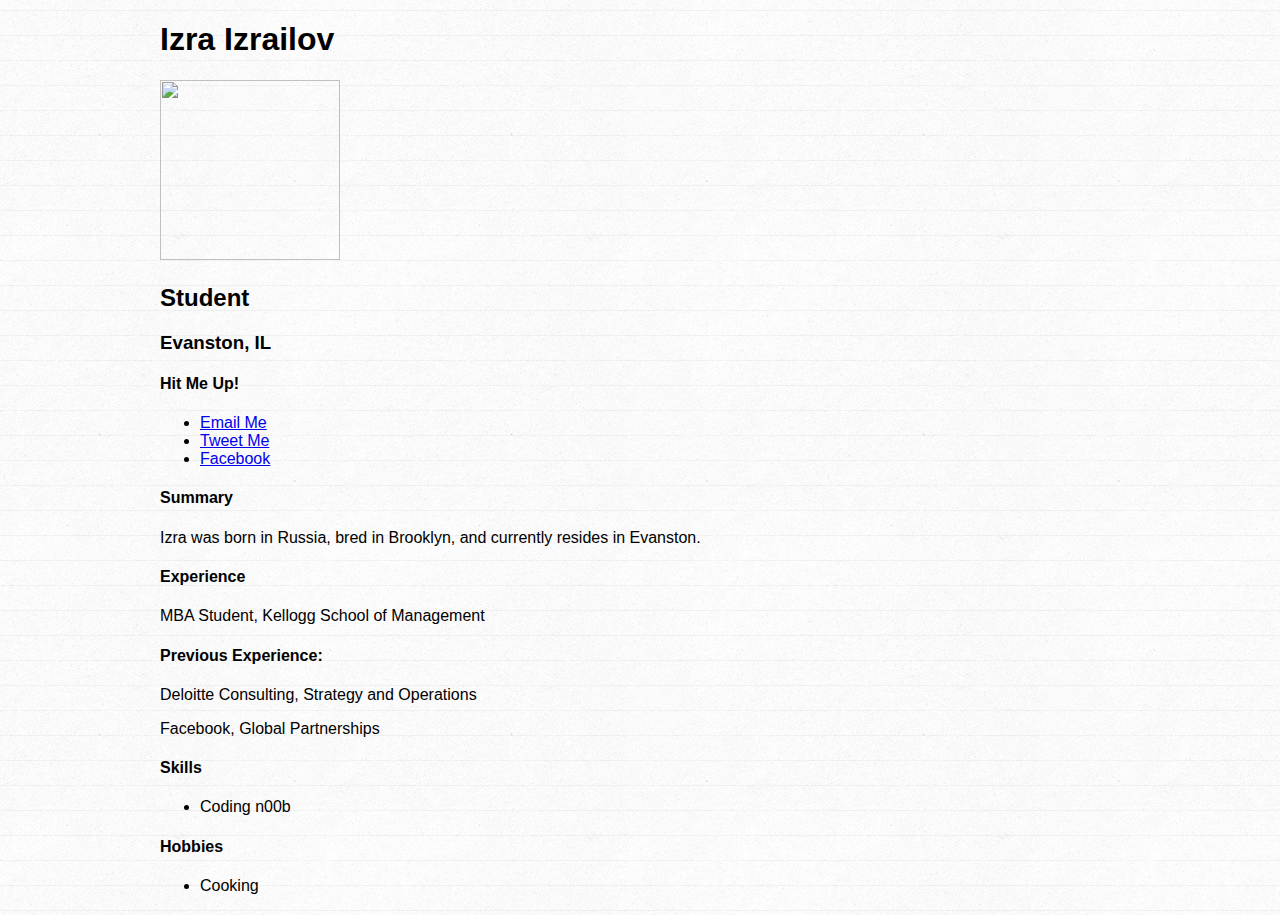
==== index.html @ 8f4aa76e "awesome" ====
<!DOCTYPE html>
<html>
<head>
  <title>Izra Izrailov, Student</title>
  <meta charset="UTF-8">
  <link rel="stylesheet" type="text/css" href="style.css">
  <script src="http://ajax.googleapis.com/ajax/libs/jquery/2.1.4/jquery.min.js"></script>
</head>
<body>
  <div id="wrapper">
    <h1>Izra Izrailov</h1>
    <p>
      <img src="izra.jpg" height="180" width="180">
    </p>
    <h2>Student</h2>
    <h3>Evanston, IL</h3>
    <div>
      <h4>Hit Me Up!</h4>
      <ul>
        <li><a href="mailto:iizrailov2017@kellogg.northwestern.edu">Email Me</a></li>
        <li><a href="http://twitter.com/iizrailov">Tweet Me</a></li>
        <li><a href="http://facebook.com/iizrailov">Facebook</a></li>
      </ul>
    </div>
    <div>
      <h4>Summary</h4>
      <p>
        Izra was born in Russia, bred in Brooklyn, and currently resides in Evanston.
      </p>
    </div>
    <div>
      <h4>Experience</h4>
      <div>
        <p>MBA Student, Kellogg School of Management</h5>
            </div>
      <div>
        <h4>Previous Experience:</h4>
        <p>Deloitte Consulting, Strategy and Operations </p>
           <p> Facebook, Global Partnerships  </p>
      </div>
    </div>
    <div>
      <h4>Skills</h4>
      <ul>
        <li>Coding n00b</li>
      </ul>
    </div>
    <div>
      <h4>Hobbies</h4>
      <ul>
        <li>Cooking</li>
      </ul>
    </div>
  </div>
</body>
</html>
---- style.css ----
body {
  font-family: 'helvetica neue', arial, sans-serif;
  font-weight: 300;
  background-image: url(linedpaper.png);
  background-repeat: repeat;
}
#wrapper {
  width: 960px;
  margin: 20px auto 20px auto;
}
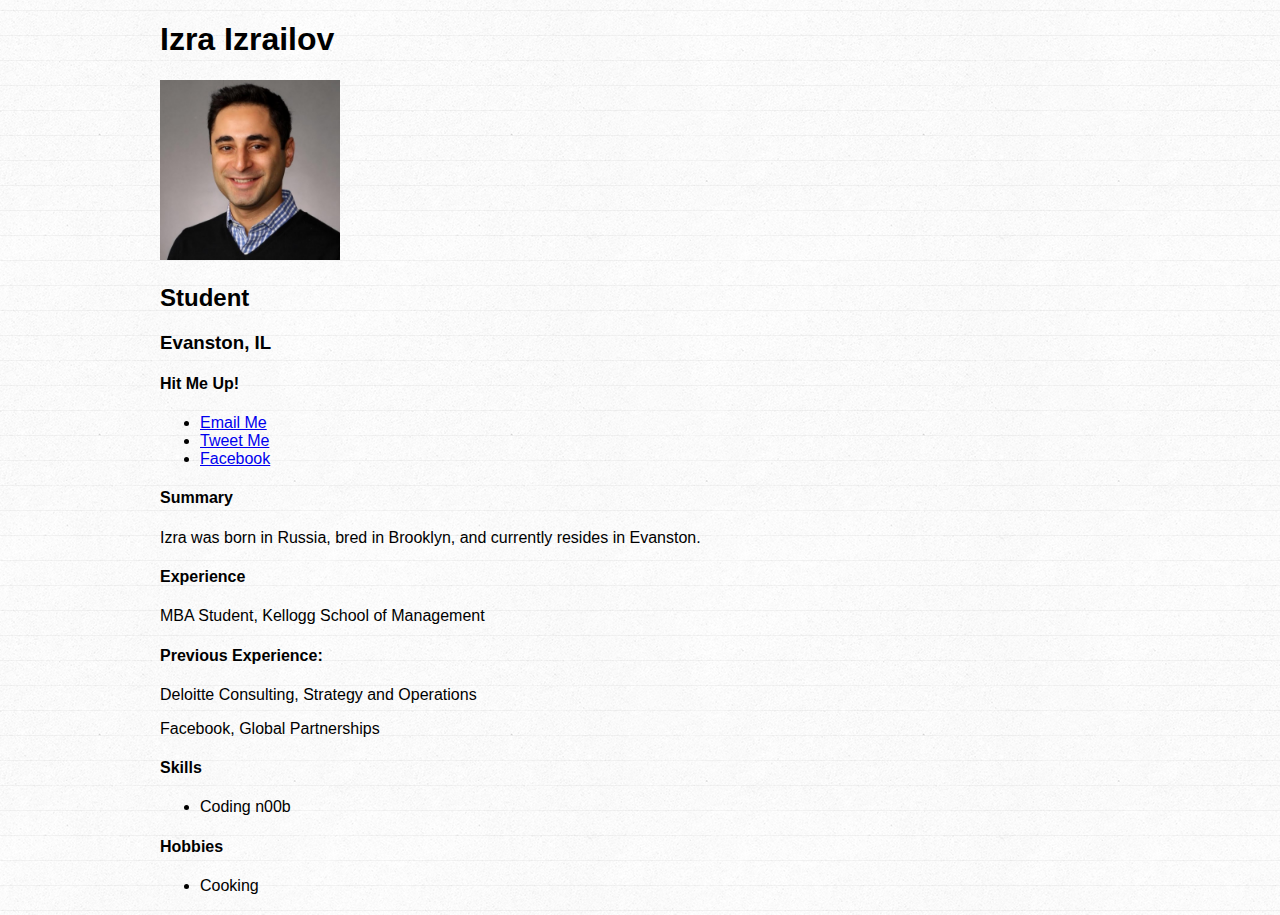
==== commit 28b955e0: "Image fix" ====
--- a/index.html
+++ b/index.html
@@ -10,7 +10,7 @@
   <div id="wrapper">
     <h1>Izra Izrailov</h1>
     <p>
-      <img src="izra.jpg" height="180" width="180">
+      <img src="Izra.jpg" height="180" width="180">
     </p>
     <h2>Student</h2>
     <h3>Evanston, IL</h3>
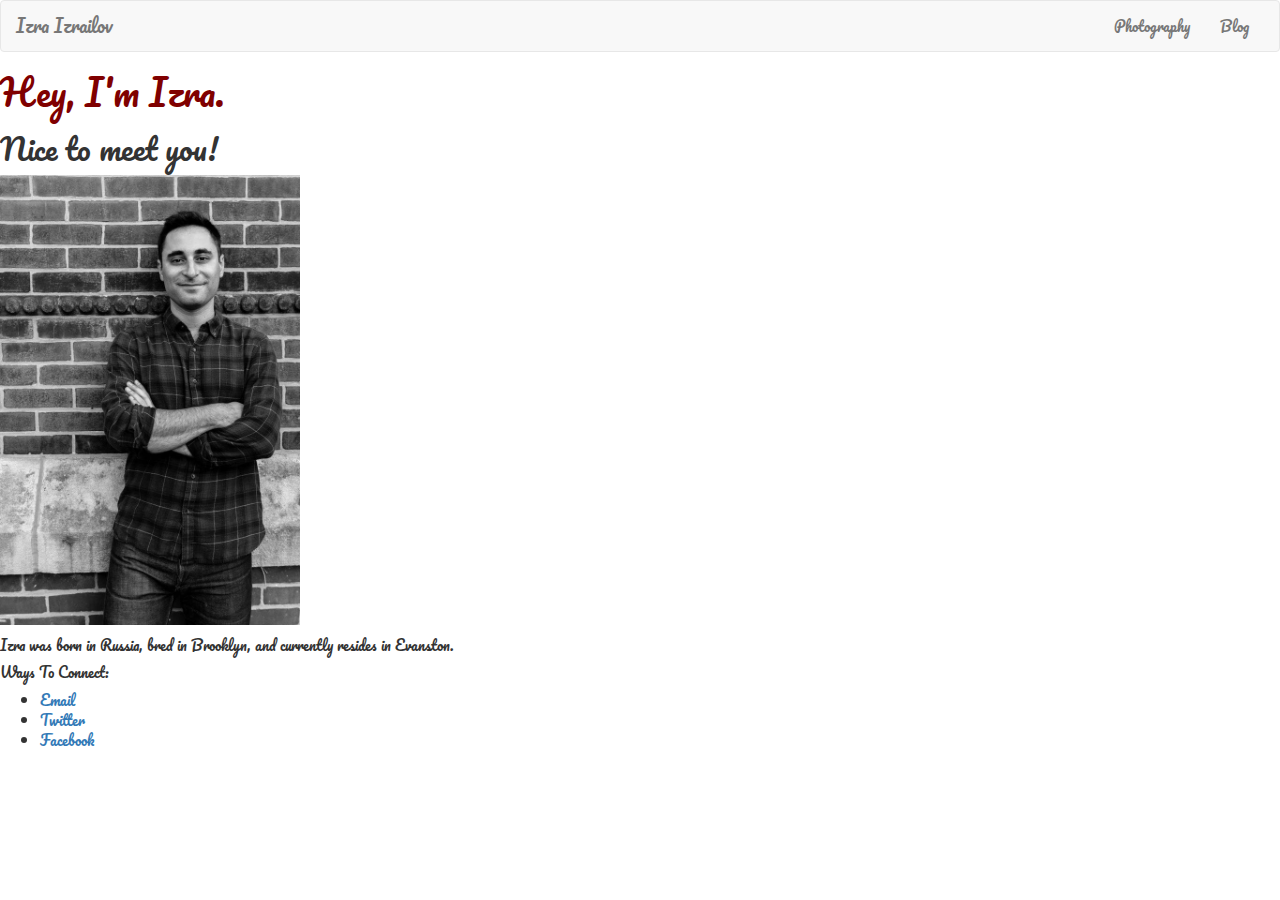
==== commit 6c80bd74: "Second update for HW #1" ====
--- a/index.html
+++ b/index.html
@@ -1,56 +1,63 @@
 <!DOCTYPE html>
 <html>
+
 <head>
-  <title>Izra Izrailov, Student</title>
+  <title>Izra's Home Page</title>
   <meta charset="UTF-8">
-  <link rel="stylesheet" type="text/css" href="style.css">
-  <script src="http://ajax.googleapis.com/ajax/libs/jquery/2.1.4/jquery.min.js"></script>
+  <link rel="stylesheet" href="https://maxcdn.bootstrapcdn.com/bootstrap/3.3.5/css/bootstrap.min.css">
+  <script src="https://ajax.googleapis.com/ajax/libs/jquery/1.11.3/jquery.min.js"></script>
+  <script src="https://maxcdn.bootstrapcdn.com/bootstrap/3.3.5/js/bootstrap.min.js"></script>
+  <link rel="stylesheet" href="style.css">
+  <link href="https://fonts.googleapis.com/css?family=Pacifico|Raleway" rel="stylesheet">
 </head>
+
+<nav class="navbar navbar-default">
+  <div class="container-fluid">
+    <!-- Brand and toggle get grouped for better mobile display -->
+    <div class="navbar-header">
+      <button type="button" class="navbar-toggle collapsed" data-toggle="collapse" data-target="#bs-example-navbar-collapse-1" aria-expanded="false">
+        <span class="sr-only">Toggle navigation</span>
+        <span class="icon-bar"></span>
+        <span class="icon-bar"></span>
+        <span class="icon-bar"></span>
+      </button>
+      <a class="navbar-brand" href="index.html">Izra Izrailov</a>
+    </div>
+
+    <!-- Collect the nav links, forms, and other content for toggling -->
+    <div class="collapse navbar-collapse" id="bs-example-navbar-collapse-1">
+      <ul class="nav navbar-nav">
+        </ul>
+
+
+      <ul class="nav navbar-nav navbar-right">
+        <li><a href="blog.html">Blog</a></li>
+      </ul>
+
+
+      <ul class="nav navbar-nav navbar-right">
+        <li><a href="photography.html">Photography</a></li>
+      </ul>
+    </div><!-- /.navbar-collapse -->
+  </div><!-- /.container-fluid -->
+</nav>
+
 <body>
-  <div id="wrapper">
-    <h1>Izra Izrailov</h1>
+  <h1>Hey, I'm Izra.</h1>
+  <h2>Nice to meet you!</h2>
+  <p>
+    <img src="Izra - Profile Pic.jpg" height="450" width="300">
+  </p>
+  <div>
     <p>
-      <img src="Izra.jpg" height="180" width="180">
+        Izra was born in Russia, bred in Brooklyn, and currently resides in Evanston.
     </p>
-    <h2>Student</h2>
-    <h3>Evanston, IL</h3>
-    <div>
-      <h4>Hit Me Up!</h4>
-      <ul>
-        <li><a href="mailto:iizrailov2017@kellogg.northwestern.edu">Email Me</a></li>
-        <li><a href="http://twitter.com/iizrailov">Tweet Me</a></li>
-        <li><a href="http://facebook.com/iizrailov">Facebook</a></li>
-      </ul>
-    </div>
-    <div>
-      <h4>Summary</h4>
-      <p>
-        Izra was born in Russia, bred in Brooklyn, and currently resides in Evanston.
-      </p>
-    </div>
-    <div>
-      <h4>Experience</h4>
-      <div>
-        <p>MBA Student, Kellogg School of Management</h5>
-            </div>
-      <div>
-        <h4>Previous Experience:</h4>
-        <p>Deloitte Consulting, Strategy and Operations </p>
-           <p> Facebook, Global Partnerships  </p>
-      </div>
-    </div>
-    <div>
-      <h4>Skills</h4>
-      <ul>
-        <li>Coding n00b</li>
-      </ul>
-    </div>
-    <div>
-      <h4>Hobbies</h4>
-      <ul>
-        <li>Cooking</li>
-      </ul>
-    </div>
   </div>
+
+  <h5>Ways To Connect:</h5>
+    <ul>
+      <li><a href="mailto:iizrailov2017@kellogg.northwestern.edu">Email</a></li>
+      <li><a href="http://twitter.com/iizrailov">Twitter</a></li>
+      <li><a href="http://facebook.com/iizrailov">Facebook</a></li>
+    </ul>
 </body>
-</html>
--- a/style.css
+++ b/style.css
@@ -1,10 +1,6 @@
-body {
-  font-family: 'helvetica neue', arial, sans-serif;
-  font-weight: 300;
-  background-image: url(linedpaper.png);
-  background-repeat: repeat;
+body{
+  font-family: 'Pacifico', cursive;
 }
-#wrapper {
-  width: 960px;
-  margin: 20px auto 20px auto;
+h1{
+  color: maroon;
 }
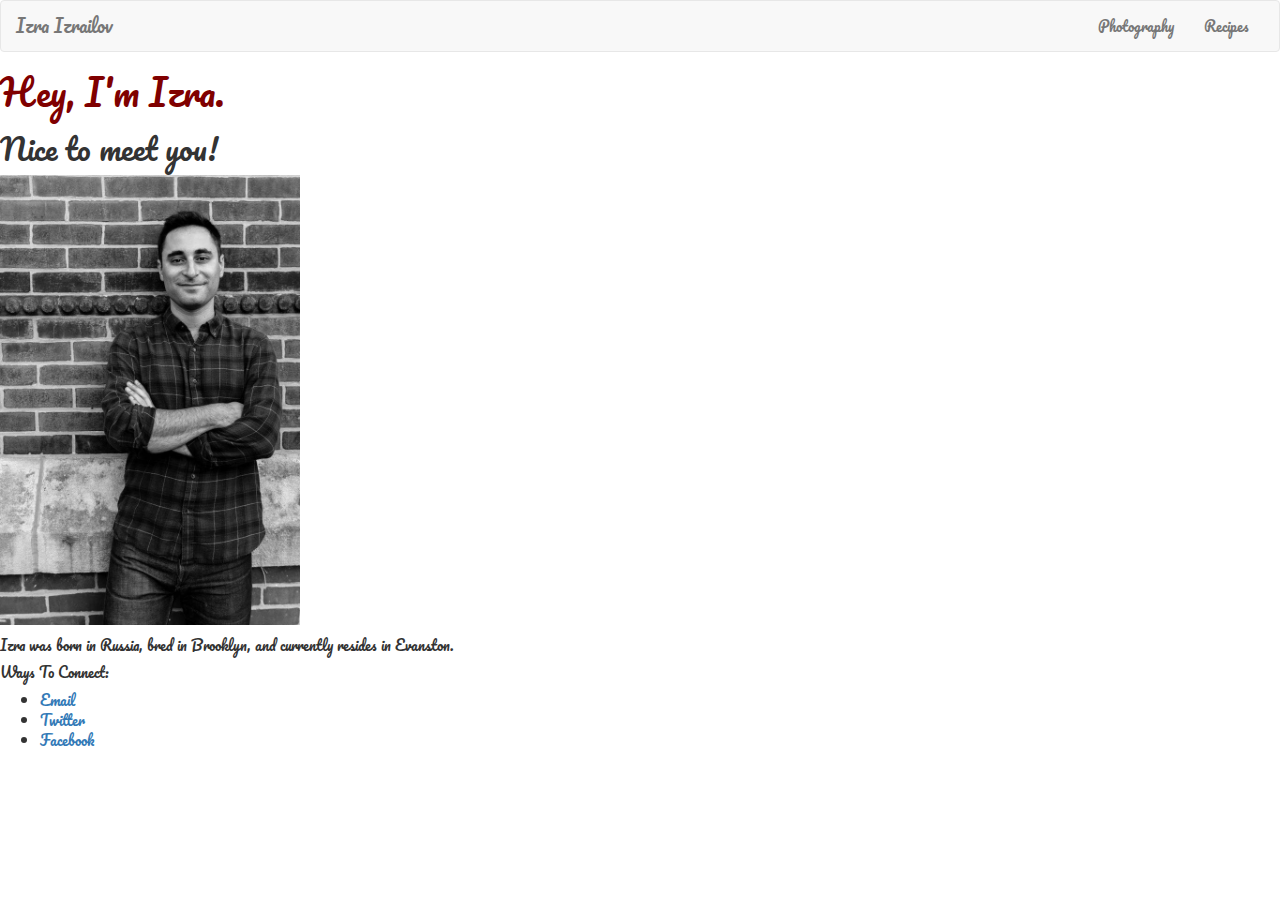
==== commit 36cf8189: "Third Update for HW #2" ====
--- a/index.html
+++ b/index.html
@@ -31,7 +31,7 @@
 
 
       <ul class="nav navbar-nav navbar-right">
-        <li><a href="blog.html">Blog</a></li>
+        <li><a href="recipes.html">Recipes</a></li>
       </ul>
 
 
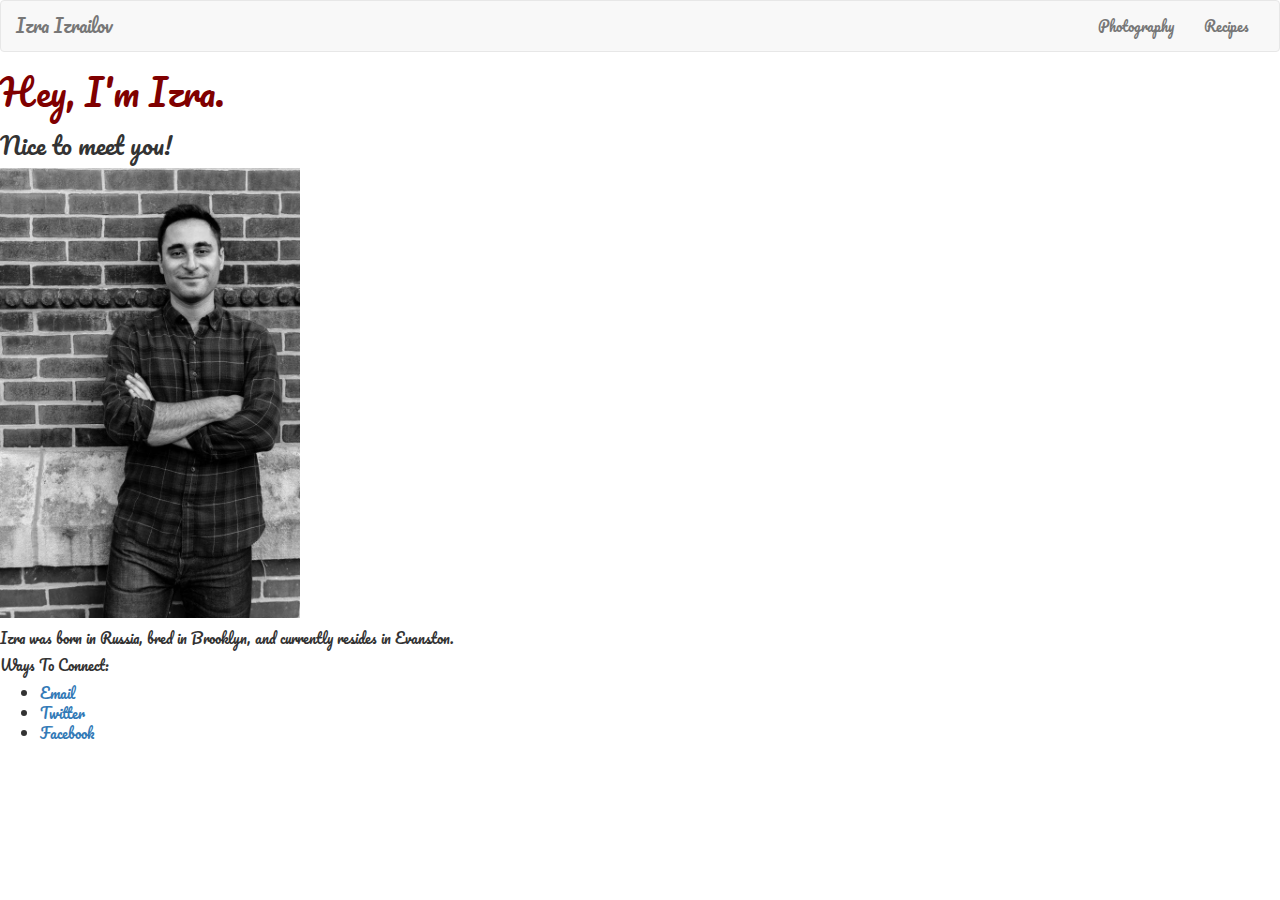
==== commit 33b8afef: "Fifth Update for HW1" ====
--- a/index.html
+++ b/index.html
@@ -44,7 +44,7 @@
 
 <body>
   <h1>Hey, I'm Izra.</h1>
-  <h2>Nice to meet you!</h2>
+  <h3>Nice to meet you!</h3>
   <p>
     <img src="Izra - Profile Pic.jpg" height="450" width="300">
   </p>
--- a/style.css
+++ b/style.css
@@ -4,3 +4,9 @@
 h1{
   color: maroon;
 }
+.jumbotron {
+  background-color: #fcf8e3;
+}
+h2 {
+  color:#8a6d3b;
+}
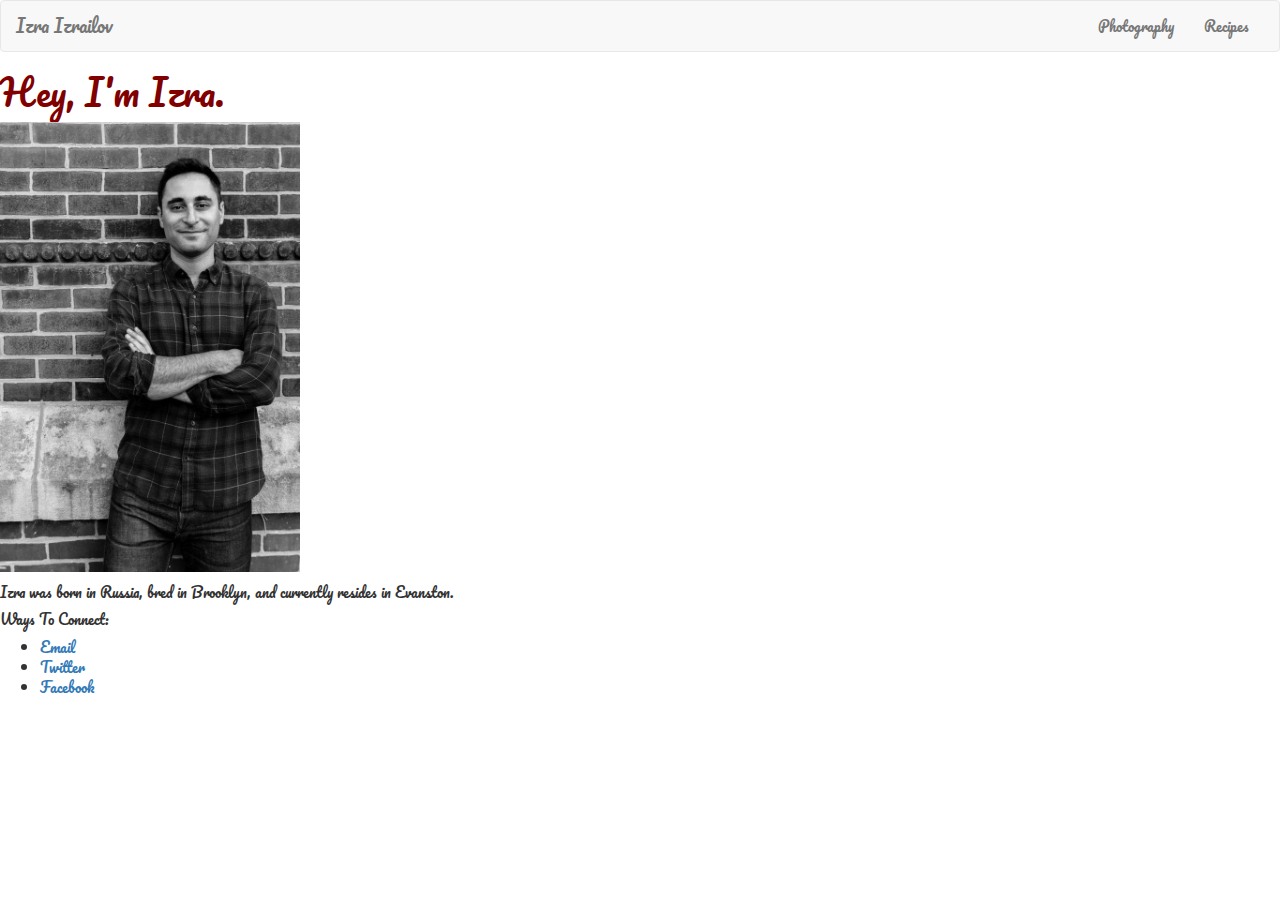
==== commit 272e2da0: "Sixth Update for HW1" ====
--- a/index.html
+++ b/index.html
@@ -44,7 +44,6 @@
 
 <body>
   <h1>Hey, I'm Izra.</h1>
-  <h3>Nice to meet you!</h3>
   <p>
     <img src="Izra - Profile Pic.jpg" height="450" width="300">
   </p>
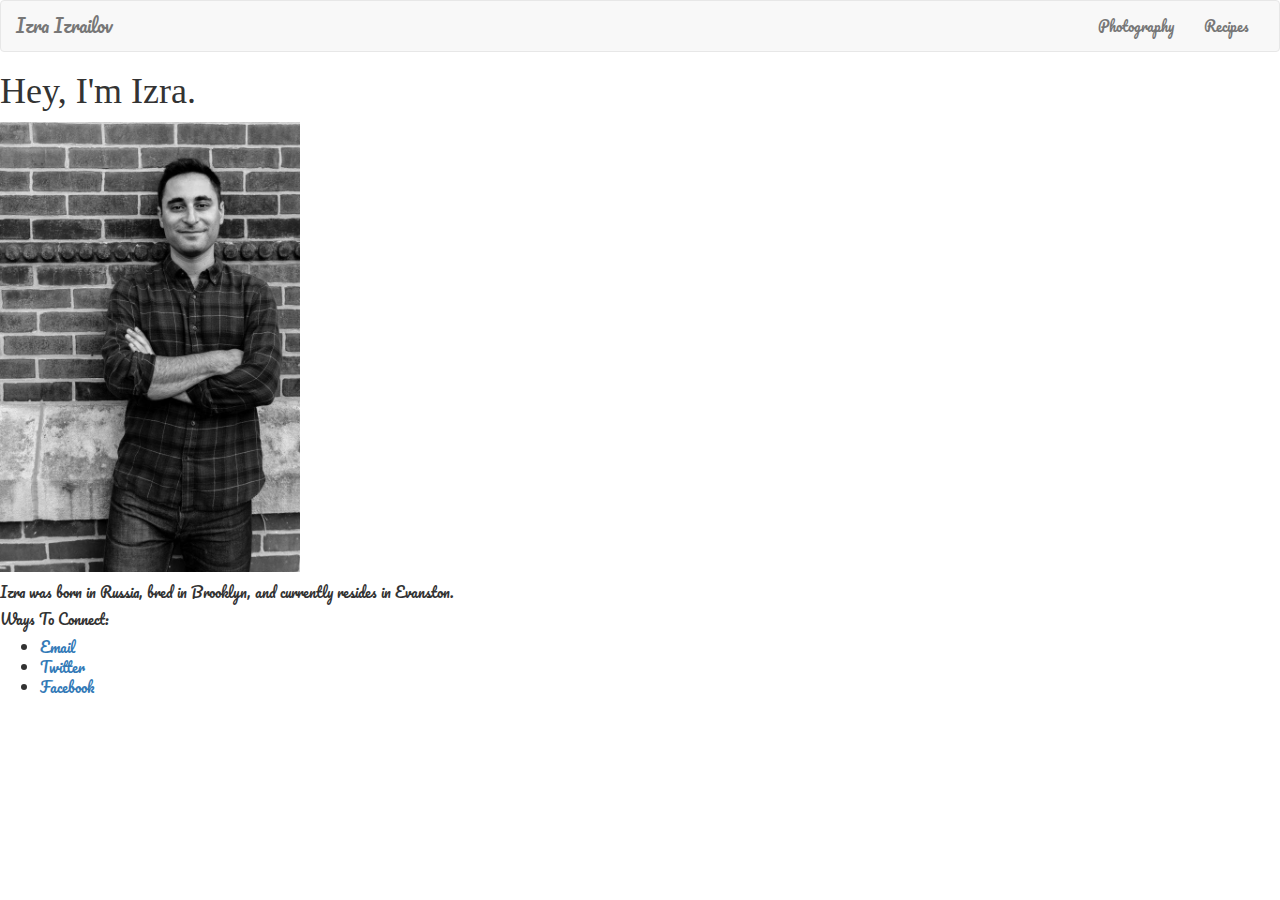
==== commit 00292c31: "Seventh Update for HW1" ====
--- a/index.html
+++ b/index.html
@@ -44,6 +44,7 @@
 
 <body>
   <h1>Hey, I'm Izra.</h1>
+  <p></p>
   <p>
     <img src="Izra - Profile Pic.jpg" height="450" width="300">
   </p>
--- a/style.css
+++ b/style.css
@@ -1,8 +1,5 @@
 body{
   font-family: 'Pacifico', cursive;
-}
-h1{
-  color: maroon;
 }
 .jumbotron {
   background-color: #fcf8e3;
@@ -10,3 +7,6 @@
 h2 {
   color:#8a6d3b;
 }
+h1{
+  font-family: 'Railway'
+}
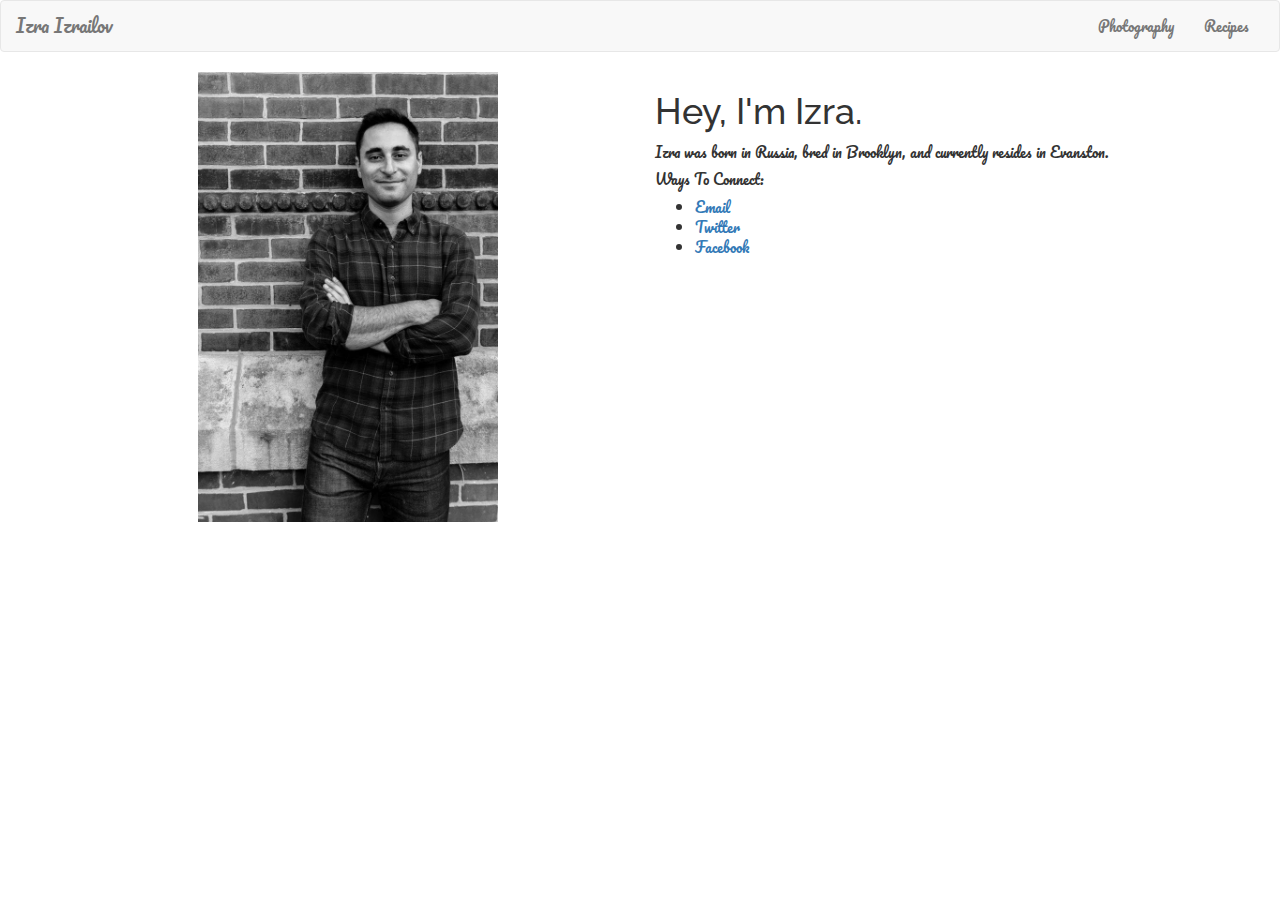
==== commit 27ad787b: "One Last Edit - HW #1" ====
--- a/index.html
+++ b/index.html
@@ -43,10 +43,17 @@
 </nav>
 
 <body>
+
+  <div class="container">
+    <div class="row">
+        <div class="col-sm-6" align="center">
+          <!-- the sm part explains at what point it breaks - xs, sm, md, and lg are the four sizes: xs is phones, sm is tablets, md and lg is for desktops -->
+          <img src="Izra - Profile Pic.jpg" height="450" width="300">
+        </div>
+        <div class="col-sm-6" align="left">
   <h1>Hey, I'm Izra.</h1>
   <p></p>
   <p>
-    <img src="Izra - Profile Pic.jpg" height="450" width="300">
   </p>
   <div>
     <p>
--- a/style.css
+++ b/style.css
@@ -8,5 +8,5 @@
   color:#8a6d3b;
 }
 h1{
-  font-family: 'Railway'
+  font-family: 'Raleway';
 }
